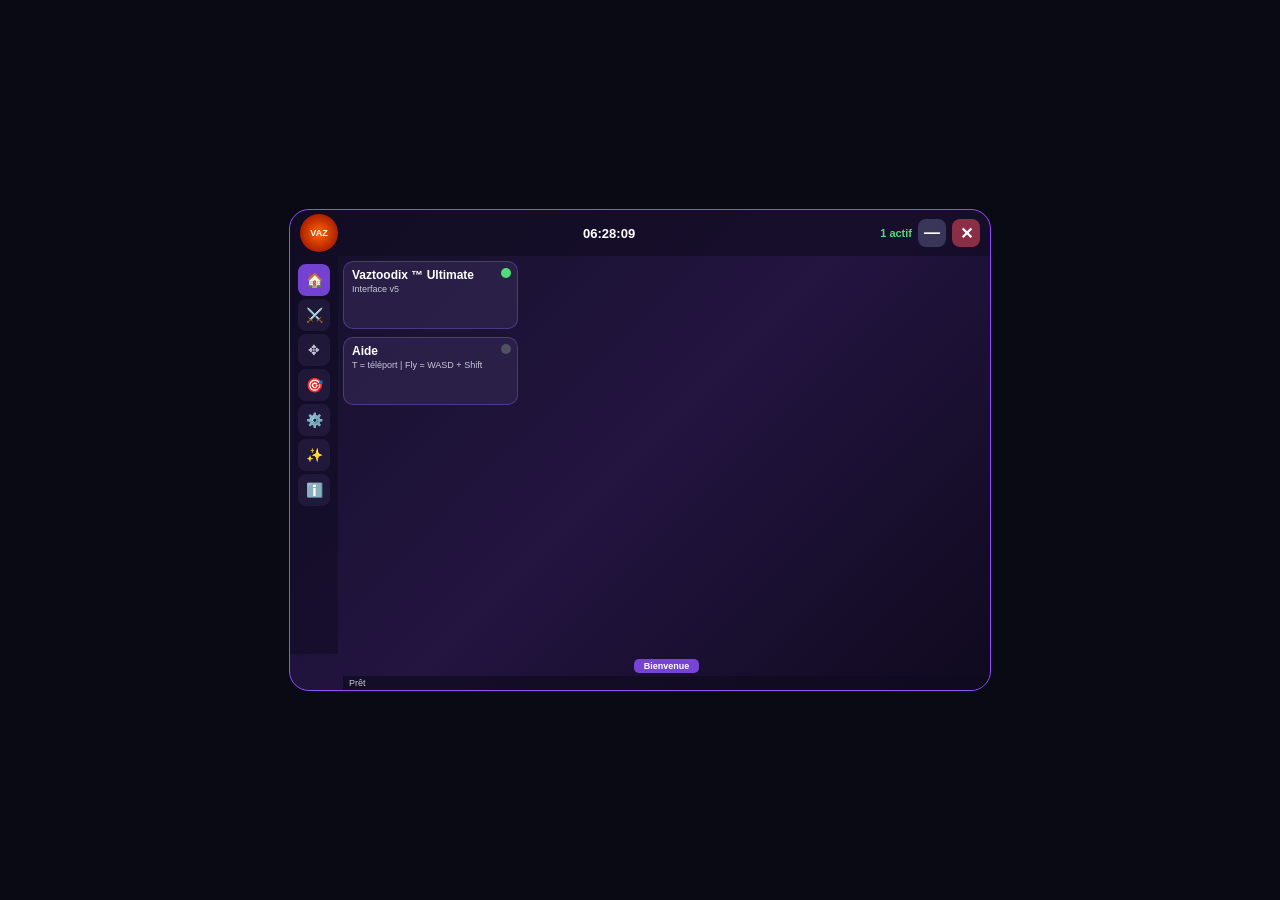
==== aperçus Interface script Vaztoodix.html @ 7dfd6f6d "Aperçus Interface Vaz Antonio.html" ====
<!DOCTYPE html>
<html>
<head>
<meta charset="UTF-8">
<title>Aperçu Vaztoodix UI v5</title>
<style>
  body { background: #0a0a15; font-family: 'Segoe UI', sans-serif; display: flex; justify-content: center; align-items: center; min-height: 100vh; margin: 0; }
  .window { width: 700px; height: 480px; background: linear-gradient(135deg, #14102a, #231440, #0f0a1e); border-radius: 20px; border: 1.5px solid #8c50ff; position: relative; overflow: hidden; }
  .topbar { height: 46px; background: rgba(15,10,30,0.6); border-radius: 20px 20px 0 0; display: flex; align-items: center; padding: 0 10px; }
  .logo { width: 38px; height: 38px; background: radial-gradient(circle, #ff6600, #8b0000); border-radius: 50%; display: flex; align-items: center; justify-content: center; color: white; font-weight: bold; font-size: 9px; }
  .clock { flex: 1; text-align: center; color: white; font-weight: bold; font-size: 13px; }
  .counter { color: #50dc78; font-size: 11px; font-weight: bold; }
  .btn { width: 28px; height: 28px; border-radius: 8px; display: flex; align-items: center; justify-content: center; color: white; font-weight: bold; margin-left: 6px; cursor: pointer; }
  .btn-min { background: rgba(80,80,120,0.6); }
  .btn-close { background: rgba(255,80,100,0.5); }
  .body { display: flex; height: 398px; }
  .sidebar { width: 48px; background: rgba(15,10,30,0.5); display: flex; flex-direction: column; align-items: center; padding-top: 8px; gap: 3px; }
  .sidebar-btn { width: 32px; height: 32px; background: rgba(45,35,75,0.5); border-radius: 8px; display: flex; align-items: center; justify-content: center; color: #c8c8dc; font-size: 14px; cursor: pointer; }
  .sidebar-btn:hover, .sidebar-btn.active { background: rgba(140,80,255,0.8); color: white; }
  .content-wrapper { flex: 1; overflow-x: auto; overflow-y: hidden; padding: 5px; scrollbar-width: thin; }
  .content-wrapper::-webkit-scrollbar { height: 6px; }
  .content-wrapper::-webkit-scrollbar-thumb { background: #8c50ff; border-radius: 3px; }
  .content { display: grid; grid-template-rows: repeat(3, 68px); grid-auto-flow: column; grid-auto-columns: 175px; gap: 8px; height: 100%; }
  .card { background: rgba(45,35,75,0.85); border-radius: 10px; border: 1px solid rgba(100,70,180,0.6); padding: 6px 8px; position: relative; box-sizing: border-box; height: 68px; }
  .card-title { color: white; font-weight: bold; font-size: 12px; margin: 0; overflow: hidden; text-overflow: ellipsis; white-space: nowrap; }
  .card-desc { color: #c8c8dc; font-size: 9px; margin: 2px 0 0 0; overflow: hidden; }
  .dot { position: absolute; top: 6px; right: 6px; width: 10px; height: 10px; border-radius: 50%; background: #505064; }
  .dot.on { background: #50dc78; }
  .slider { position: absolute; bottom: 6px; left: 8px; right: 8px; height: 6px; background: rgba(15,10,30,0.8); border-radius: 3px; }
  .slider-fill { height: 100%; background: #8c50ff; border-radius: 3px; width: 50%; }
  .slider-knob { position: absolute; top: -3px; width: 12px; height: 12px; background: white; border-radius: 50%; left: 50%; transform: translateX(-50%); }
  .bottom { position: absolute; bottom: 14px; left: 53px; right: 0; height: 20px; display: flex; align-items: center; justify-content: center; gap: 4px; }
  .tab { background: rgba(45,35,75,0.6); color: white; padding: 2px 10px; border-radius: 5px; font-size: 9px; font-weight: bold; cursor: pointer; }
  .tab.active { background: rgba(140,80,255,0.8); }
  .status { position: absolute; bottom: 0; left: 53px; right: 0; height: 14px; background: rgba(15,10,30,0.7); color: #c8c8dc; font-size: 9px; display: flex; align-items: center; padding-left: 6px; }
</style>
</head>
<body>
<div class="window">
  <div class="topbar">
    <div class="logo">VAZ</div>
    <div class="clock" id="clock">--:--:--</div>
    <div class="counter" id="counter">0 actif</div>
    <div class="btn btn-min">—</div>
    <div class="btn btn-close">✕</div>
  </div>
  <div class="body">
    <div class="sidebar">
      <div class="sidebar-btn active" onclick="showCat('home', this)">🏠</div>
      <div class="sidebar-btn" onclick="showCat('sword', this)">⚔️</div>
      <div class="sidebar-btn" onclick="showCat('move', this)">✥</div>
      <div class="sidebar-btn" onclick="showCat('crosshair', this)">🎯</div>
      <div class="sidebar-btn" onclick="showCat('settings', this)">⚙️</div>
      <div class="sidebar-btn" onclick="showCat('sparkles', this)">✨</div>
      <div class="sidebar-btn" onclick="showCat('info', this)">ℹ️</div>
    </div>
    <div class="content-wrapper">
      <div class="content" id="content"></div>
    </div>
  </div>
  <div class="bottom" id="tabs"></div>
  <div class="status" id="status">Prêt</div>
</div>
<script>
  const categories = {
    home: { tabs: ["Bienvenue"], modules: { "Bienvenue": [
      ["Vaztoodix ™ Ultimate","Interface v5",true],
      ["Aide","T = téléport | Fly = WASD + Shift",false]
    ] } },
    sword: { tabs: ["Armes 1-hit"], modules: { "Armes 1-hit": [
      ["zizi Tranchant","Uppercut Sword",true],
      ["Micha Minivichi","Highlander Sword",true],
      ["Loucybel_Facher ★","Golem Hammer",true],
      ["istadyxx26 ★","Claymore + effets",true],
      ["Épées orbitales","6 épées Roblox",true]
    ] } },
    move: { tabs: ["Déplacements"], modules: { "Déplacements": [
      ["Vol (Fly)","WASD + Espace + Shift",false],
      ["Speed Boost","Vitesse 50",false],
      ["Jump Boost","Saut 100",false],
      ["Téléport (T)","À la souris",true],
      ["Noclip","Traverser les murs",false],
      ["Vitesse de marche","Slider",null, 16, 200, 16],
      ["Vitesse de vol","Slider",null, 50, 300, 50]
    ] } },
    crosshair: { tabs: ["Attaque", "Sin Dragon"], modules: {
      "Attaque": [
        ["Tuer tous","Élimine tout le monde",false],
        ["Aimbot","Exunys V3",false],
        ["Wallhack / ESP","Travers les murs",false],
        ["Clone","Clone qui attaque",false]
      ],
      "Sin Dragon": [
        ["Donner les armes","Touches G / C / F",false],
        ["Attaque 1 (G)","Clic gauche",false],
        ["Attaque 2 (C)","Clic gauche",false],
        ["Attaque 3 (F)","Clic gauche",false]
      ]
    } },
    settings: { tabs: ["Divers", "Paramètres"], modules: {
      "Divers": [
        ["Godmode","Santé infinie",false],
        ["Invisibilité","Transparent",false],
        ["Auto-click","Clic auto",false],
        ["Anti-AFK","Éviter le kick",false],
        ["Particules","Halo coloré",false]
      ],
      "Paramètres": [
        ["Notifications","Activer/désactiver",true],
        ["Taille : Moyenne","Petite/Moyenne/Grande",false],
        ["Thème : Violet","Violet/Bleu/Rouge",false],
        ["Sauvegarder position","Mémoriser la position",false],
        ["Recentrer l'interface","Remettre au centre",false]
      ]
    } },
    sparkles: { tabs: ["Effets"], modules: { "Effets": [
      ["Décal","Texture murs",false],
      ["Skybox c00lkidd","Ciel c00lkidd",false],
      ["Skybox c00lkidd sky","Version 158118263",false],
      ["Décal c00lkidd","Texture 158118263",false],
      ["Particules c00lkidd","Sur la tête",false],
      ["Son goofy ahh","Joue le son",false],
      ["Spooky Scary","Joue spooky",false],
      ["Play Theme","Musique thème",false],
      ["Particules Hacker","Hacker",false],
      ["Hint","Hint en haut",false],
      ["Hint 2","Hint 2",false],
      ["Message","Message 1",false],
      ["Message 2","Message 2",false],
      ["Kill All","Tue tous",false],
      ["Toadroast","Effet chaotique",false],
      ["Nachos","Effet chaotique",false],
      ["666","Rouge + 666",false],
      ["Shedletsky","Skybox + particules",false],
      ["Anonymous Sky","Ciel Anon",false],
      ["Fly Script c00l","Version c00lgui",false]
    ] } },
    info: { tabs: ["À propos"], modules: { "À propos": [
      ["Vaztoodix ™ v5","Antonio, Micha, Ismaël, DeepSeek",false]
    ] } }
  };

  let currentCat = "home";
  let currentTab = "Bienvenue";

  function showCat(cat, el) {
    currentCat = cat;
    currentTab = categories[cat].tabs[0];
    document.querySelectorAll('.sidebar-btn').forEach(b => b.classList.remove('active'));
    el.classList.add('active');
    renderTabs();
    renderModules();
  }

  function renderTabs() {
    const tabsDiv = document.getElementById('tabs');
    tabsDiv.innerHTML = '';
    categories[currentCat].tabs.forEach(tab => {
      const d = document.createElement('div');
      d.className = 'tab' + (tab === currentTab ? ' active' : '');
      d.textContent = tab;
      d.onclick = () => { currentTab = tab; renderTabs(); renderModules(); };
      tabsDiv.appendChild(d);
    });
  }

  function renderModules() {
    const content = document.getElementById('content');
    content.innerHTML = '';
    const mods = categories[currentCat].modules[currentTab] || [];
    mods.forEach(item => {
      const [name, desc, on, min, max, def] = item;
      const isSlider = (min !== undefined && max !== undefined);
      const card = document.createElement('div');
      card.className = 'card';
      if (isSlider) {
        const ratio = (def - min) / (max - min);
        card.innerHTML = `
          <p class="card-title">${name}</p>
          <p class="card-desc">Valeur : ${def}</p>
          <div class="slider"><div class="slider-fill" style="width: ${ratio*100}%"></div><div class="slider-knob" style="left: ${ratio*100}%"></div></div>
        `;
      } else {
        card.innerHTML = `
          <p class="card-title">${name}</p>
          <p class="card-desc">${desc}</p>
          <div class="dot${on?' on':''}"></div>
        `;
        card.onclick = () => {
          const dot = card.querySelector('.dot');
          if (dot) { dot.classList.toggle('on'); updateCounter(); }
        };
      }
      content.appendChild(card);
    });
    updateCounter();
  }

  function updateCounter() {
    const active = document.querySelectorAll('.dot.on').length;
    document.getElementById('counter').textContent = active + ' actif';
  }

  setInterval(() => {
    const d = new Date();
    document.getElementById('clock').textContent = d.toLocaleTimeString('fr-FR');
  }, 1000);

  renderTabs();
  renderModules();
</script>
</body>
</html>
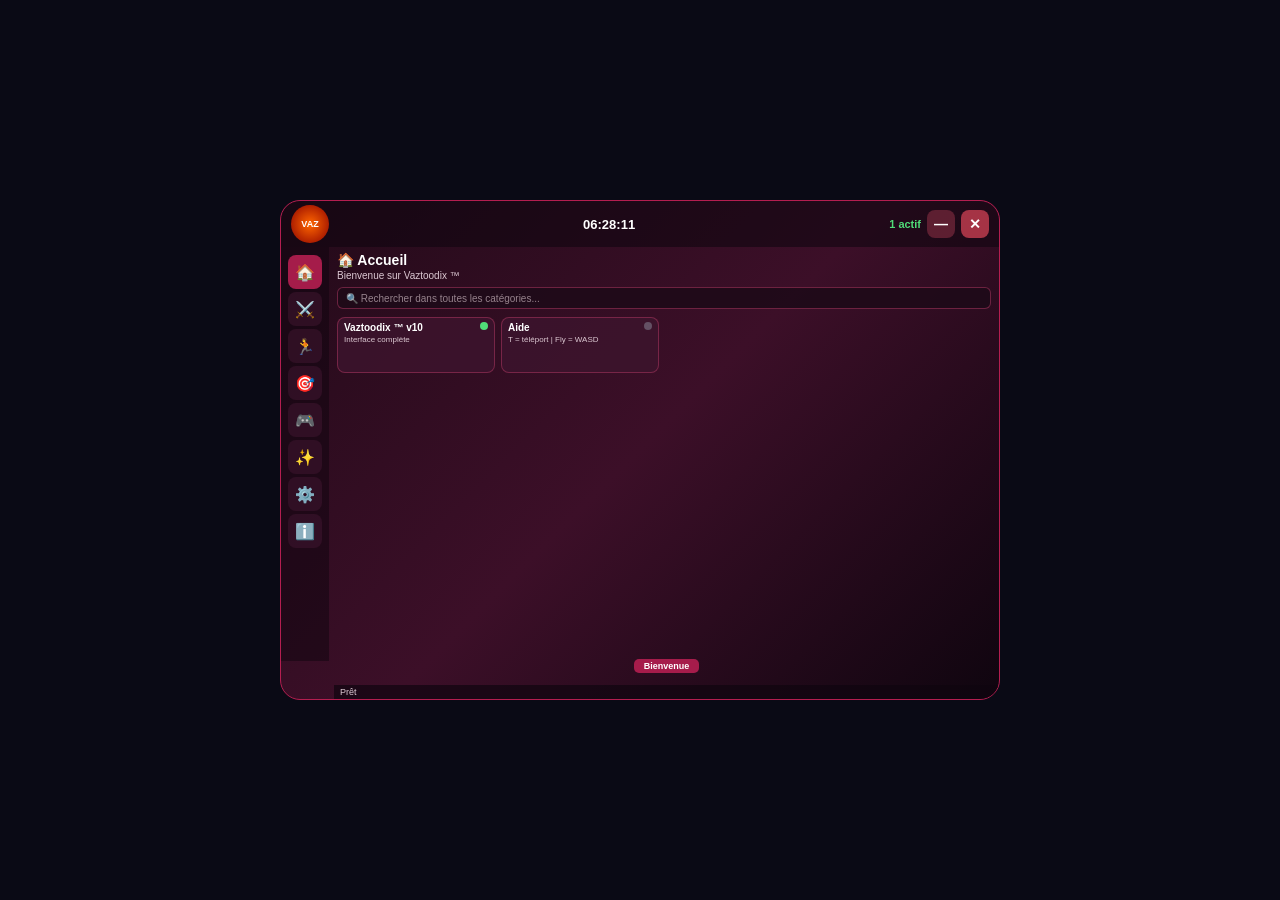
==== commit 4d8a1594: "aperçus Interface script Vaztoodix.html" ====
--- a/aperçus Interface script Vaztoodix.html
+++ b/aperçus Interface script Vaztoodix.html
@@ -1,38 +1,45 @@
 <!DOCTYPE html>
-<html>
+<html lang="fr">
 <head>
 <meta charset="UTF-8">
-<title>Aperçu Vaztoodix UI v5</title>
+<title>Aperçu Vaztoodix UI v10</title>
 <style>
+  * { box-sizing: border-box; }
   body { background: #0a0a15; font-family: 'Segoe UI', sans-serif; display: flex; justify-content: center; align-items: center; min-height: 100vh; margin: 0; }
-  .window { width: 700px; height: 480px; background: linear-gradient(135deg, #14102a, #231440, #0f0a1e); border-radius: 20px; border: 1.5px solid #8c50ff; position: relative; overflow: hidden; }
-  .topbar { height: 46px; background: rgba(15,10,30,0.6); border-radius: 20px 20px 0 0; display: flex; align-items: center; padding: 0 10px; }
+  .window { width: 720px; height: 500px; background: linear-gradient(135deg, #230a19, #3c0f28, #0f050f); border-radius: 20px; border: 1.5px solid #b41e50; position: relative; overflow: hidden; }
+  .topbar { height: 46px; background: rgba(15,5,15,0.6); border-radius: 20px 20px 0 0; display: flex; align-items: center; padding: 0 10px; }
   .logo { width: 38px; height: 38px; background: radial-gradient(circle, #ff6600, #8b0000); border-radius: 50%; display: flex; align-items: center; justify-content: center; color: white; font-weight: bold; font-size: 9px; }
   .clock { flex: 1; text-align: center; color: white; font-weight: bold; font-size: 13px; }
   .counter { color: #50dc78; font-size: 11px; font-weight: bold; }
-  .btn { width: 28px; height: 28px; border-radius: 8px; display: flex; align-items: center; justify-content: center; color: white; font-weight: bold; margin-left: 6px; cursor: pointer; }
-  .btn-min { background: rgba(80,80,120,0.6); }
-  .btn-close { background: rgba(255,80,100,0.5); }
-  .body { display: flex; height: 398px; }
-  .sidebar { width: 48px; background: rgba(15,10,30,0.5); display: flex; flex-direction: column; align-items: center; padding-top: 8px; gap: 3px; }
-  .sidebar-btn { width: 32px; height: 32px; background: rgba(45,35,75,0.5); border-radius: 8px; display: flex; align-items: center; justify-content: center; color: #c8c8dc; font-size: 14px; cursor: pointer; }
-  .sidebar-btn:hover, .sidebar-btn.active { background: rgba(140,80,255,0.8); color: white; }
-  .content-wrapper { flex: 1; overflow-x: auto; overflow-y: hidden; padding: 5px; scrollbar-width: thin; }
-  .content-wrapper::-webkit-scrollbar { height: 6px; }
-  .content-wrapper::-webkit-scrollbar-thumb { background: #8c50ff; border-radius: 3px; }
-  .content { display: grid; grid-template-rows: repeat(3, 68px); grid-auto-flow: column; grid-auto-columns: 175px; gap: 8px; height: 100%; }
-  .card { background: rgba(45,35,75,0.85); border-radius: 10px; border: 1px solid rgba(100,70,180,0.6); padding: 6px 8px; position: relative; box-sizing: border-box; height: 68px; }
-  .card-title { color: white; font-weight: bold; font-size: 12px; margin: 0; overflow: hidden; text-overflow: ellipsis; white-space: nowrap; }
-  .card-desc { color: #c8c8dc; font-size: 9px; margin: 2px 0 0 0; overflow: hidden; }
-  .dot { position: absolute; top: 6px; right: 6px; width: 10px; height: 10px; border-radius: 50%; background: #505064; }
+  .btn { width: 28px; height: 28px; border-radius: 8px; display: flex; align-items: center; justify-content: center; color: white; font-weight: bold; margin-left: 6px; cursor: pointer; font-size: 14px; }
+  .btn-min { background: rgba(120,40,60,0.7); }
+  .btn-close { background: rgba(255,80,100,0.6); }
+  .body { display: flex; height: 414px; }
+  .sidebar { width: 48px; background: rgba(15,5,15,0.5); display: flex; flex-direction: column; align-items: center; padding-top: 8px; gap: 3px; }
+  .sidebar-btn { width: 34px; height: 34px; background: rgba(60,20,45,0.6); border-radius: 8px; display: flex; align-items: center; justify-content: center; font-size: 16px; cursor: pointer; transition: 0.15s; }
+  .sidebar-btn:hover { background: rgba(180,30,80,0.9); }
+  .sidebar-btn.active { background: rgba(180,30,80,0.9); }
+  .content-area { flex: 1; padding: 5px 8px; position: relative; }
+  .cat-header { margin-bottom: 4px; }
+  .cat-title { color: white; font-weight: bold; font-size: 14px; }
+  .cat-desc { color: #dcc8d2; font-size: 10px; margin-top: 2px; }
+  .search-bar { width: 100%; height: 22px; background: rgba(30,10,25,0.9); border: 1px solid rgba(160,50,90,0.6); border-radius: 6px; padding: 0 8px; color: white; font-size: 10px; outline: none; margin-top: 6px; }
+  .search-bar::placeholder { color: #96828c; }
+  .content-wrapper { margin-top: 8px; height: 300px; overflow-y: auto; padding-right: 4px; }
+  .content-wrapper::-webkit-scrollbar { width: 6px; }
+  .content-wrapper::-webkit-scrollbar-thumb { background: #b41e50; border-radius: 3px; }
+  .content { display: grid; grid-template-columns: repeat(4, 1fr); gap: 6px; align-content: start; }
+  .card { height: 56px; background: rgba(60,20,45,0.85); border-radius: 8px; border: 1px solid rgba(160,50,90,0.6); padding: 4px 6px; position: relative; cursor: pointer; }
+  .card.green { border: 3px solid #00ff00; }
+  .card-title { color: white; font-weight: bold; font-size: 10px; margin: 0; overflow: hidden; text-overflow: ellipsis; white-space: nowrap; }
+  .card-desc { color: #dcc8d2; font-size: 8px; margin: 2px 0 0 0; overflow: hidden; }
+  .card-tag { color: #ff9666; font-size: 8px; margin: 1px 0 0 0; }
+  .dot { position: absolute; top: 4px; right: 6px; width: 8px; height: 8px; border-radius: 50%; background: #645064; }
   .dot.on { background: #50dc78; }
-  .slider { position: absolute; bottom: 6px; left: 8px; right: 8px; height: 6px; background: rgba(15,10,30,0.8); border-radius: 3px; }
-  .slider-fill { height: 100%; background: #8c50ff; border-radius: 3px; width: 50%; }
-  .slider-knob { position: absolute; top: -3px; width: 12px; height: 12px; background: white; border-radius: 50%; left: 50%; transform: translateX(-50%); }
-  .bottom { position: absolute; bottom: 14px; left: 53px; right: 0; height: 20px; display: flex; align-items: center; justify-content: center; gap: 4px; }
-  .tab { background: rgba(45,35,75,0.6); color: white; padding: 2px 10px; border-radius: 5px; font-size: 9px; font-weight: bold; cursor: pointer; }
-  .tab.active { background: rgba(140,80,255,0.8); }
-  .status { position: absolute; bottom: 0; left: 53px; right: 0; height: 14px; background: rgba(15,10,30,0.7); color: #c8c8dc; font-size: 9px; display: flex; align-items: center; padding-left: 6px; }
+  .bottom { position: absolute; bottom: 23px; left: 53px; right: 0; height: 20px; display: flex; align-items: center; justify-content: center; gap: 4px; }
+  .tab { background: rgba(60,20,45,0.6); color: white; padding: 2px 10px; border-radius: 5px; font-size: 9px; font-weight: bold; cursor: pointer; }
+  .tab.active { background: rgba(180,30,80,0.9); }
+  .status { position: absolute; bottom: 0; left: 53px; right: 0; height: 14px; background: rgba(15,5,15,0.7); color: #dcc8d2; font-size: 9px; display: flex; align-items: center; padding-left: 6px; }
 </style>
 </head>
 <body>
@@ -48,14 +55,22 @@
     <div class="sidebar">
       <div class="sidebar-btn active" onclick="showCat('home', this)">🏠</div>
       <div class="sidebar-btn" onclick="showCat('sword', this)">⚔️</div>
-      <div class="sidebar-btn" onclick="showCat('move', this)">✥</div>
+      <div class="sidebar-btn" onclick="showCat('move', this)">🏃</div>
       <div class="sidebar-btn" onclick="showCat('crosshair', this)">🎯</div>
+      <div class="sidebar-btn" onclick="showCat('divers', this)">🎮</div>
+      <div class="sidebar-btn" onclick="showCat('sparkles', this)">✨</div>
       <div class="sidebar-btn" onclick="showCat('settings', this)">⚙️</div>
-      <div class="sidebar-btn" onclick="showCat('sparkles', this)">✨</div>
       <div class="sidebar-btn" onclick="showCat('info', this)">ℹ️</div>
     </div>
-    <div class="content-wrapper">
-      <div class="content" id="content"></div>
+    <div class="content-area">
+      <div class="cat-header">
+        <div class="cat-title" id="catTitle">🏠 Accueil</div>
+        <div class="cat-desc" id="catDesc">Bienvenue sur Vaztoodix ™</div>
+        <input class="search-bar" id="searchBox" placeholder="🔍 Rechercher dans toutes les catégories..." oninput="renderModules()">
+      </div>
+      <div class="content-wrapper">
+        <div class="content" id="content"></div>
+      </div>
     </div>
   </div>
   <div class="bottom" id="tabs"></div>
@@ -63,80 +78,84 @@
 </div>
 <script>
   const categories = {
-    home: { tabs: ["Bienvenue"], modules: { "Bienvenue": [
-      ["Vaztoodix ™ Ultimate","Interface v5",true],
-      ["Aide","T = téléport | Fly = WASD + Shift",false]
-    ] } },
-    sword: { tabs: ["Armes 1-hit"], modules: { "Armes 1-hit": [
-      ["zizi Tranchant","Uppercut Sword",true],
-      ["Micha Minivichi","Highlander Sword",true],
-      ["Loucybel_Facher ★","Golem Hammer",true],
-      ["istadyxx26 ★","Claymore + effets",true],
-      ["Épées orbitales","6 épées Roblox",true]
-    ] } },
-    move: { tabs: ["Déplacements"], modules: { "Déplacements": [
+    home: { title: "🏠 Accueil", desc: "Bienvenue sur Vaztoodix ™", tabs: { "Bienvenue": [
+      ["Vaztoodix ™ v10","Interface complète",true],
+      ["Aide","T = téléport | Fly = WASD",false]
+    ] } },
+    sword: { title: "⚔️ Armes", desc: "Armes 1-hit et épées", tabs: { "Armes 1-hit": [
+      ["zizi Tranchant","Mesh Gigas",true],
+      ["Micha Minivichi","Mesh Gigas",true],
+      ["Loucybel_Facher ★","Mesh Gigas",true],
+      ["istadyxx26 ★","Mesh Gigas",true],
+      ["Épées orbitales","Mesh 13186744598",true]
+    ] } },
+    move: { title: "🏃 Mouvement", desc: "Fly, Speed, Jump, Noclip", tabs: { "Déplacements": [
       ["Vol (Fly)","WASD + Espace + Shift",false],
       ["Speed Boost","Vitesse 50",false],
       ["Jump Boost","Saut 100",false],
       ["Téléport (T)","À la souris",true],
       ["Noclip","Traverser les murs",false],
-      ["Vitesse de marche","Slider",null, 16, 200, 16],
-      ["Vitesse de vol","Slider",null, 50, 300, 50]
-    ] } },
-    crosshair: { tabs: ["Attaque", "Sin Dragon"], modules: {
+      ["Vitesse de marche","Slider",null,"slider"],
+      ["Vitesse de vol","Slider",null,"slider"]
+    ] } },
+    crosshair: { title: "🎯 Combat / PvP", desc: "Aimbot, ESP, Kill All", tabs: {
       "Attaque": [
         ["Tuer tous","Élimine tout le monde",false],
         ["Aimbot","Exunys V3",false],
-        ["Wallhack / ESP","Travers les murs",false],
-        ["Clone","Clone qui attaque",false]
+        ["Wallhack / ESP","Voir à travers les murs",false],
+        ["Clone","Clone qui suit et attaque",false],
+        ["Freeze All","Geler tout le monde",false],
+        ["Unfreeze All","Dégeler tout le monde",false],
+        ["Ragdoll All","Ragdoll tout le monde",false]
       ],
       "Sin Dragon": [
-        ["Donner les armes","Touches G / C / F",false],
+        ["Donner les armes Sin Dragon","Touche G, C ou F",false],
         ["Attaque 1 (G)","Clic gauche",false],
         ["Attaque 2 (C)","Clic gauche",false],
         ["Attaque 3 (F)","Clic gauche",false]
       ]
     } },
-    settings: { tabs: ["Divers", "Paramètres"], modules: {
-      "Divers": [
-        ["Godmode","Santé infinie",false],
-        ["Invisibilité","Transparent",false],
-        ["Auto-click","Clic auto",false],
-        ["Anti-AFK","Éviter le kick",false],
-        ["Particules","Halo coloré",false]
-      ],
-      "Paramètres": [
-        ["Notifications","Activer/désactiver",true],
-        ["Taille : Moyenne","Petite/Moyenne/Grande",false],
-        ["Thème : Violet","Violet/Bleu/Rouge",false],
-        ["Sauvegarder position","Mémoriser la position",false],
-        ["Recentrer l'interface","Remettre au centre",false]
-      ]
-    } },
-    sparkles: { tabs: ["Effets"], modules: { "Effets": [
+    divers: { title: "🎮 Divers", desc: "Godmode, Invisible, Gravité", tabs: { "Divers": [
+      ["Godmode","Santé infinie",false],
+      ["Invisibilité","Transparent",false],
+      ["Auto-click","Clic auto",false],
+      ["Anti-AFK","Éviter le kick",false],
+      ["Particules","Halo coloré",false],
+      ["Gravité","Slider",null,"slider"]
+    ] } },
+    sparkles: { title: "✨ Effets", desc: "20 effets c00lgui", tabs: { "Effets": [
       ["Décal","Texture murs",false],
       ["Skybox c00lkidd","Ciel c00lkidd",false],
-      ["Skybox c00lkidd sky","Version 158118263",false],
-      ["Décal c00lkidd","Texture 158118263",false],
-      ["Particules c00lkidd","Sur la tête",false],
+      ["Skybox c00lkidd sky","158118263",false],
+      ["Décal c00lkidd","158118263",false],
+      ["Particules c00lkidd","Tête",false],
       ["Son goofy ahh","Joue le son",false],
       ["Spooky Scary","Joue spooky",false],
       ["Play Theme","Musique thème",false],
       ["Particules Hacker","Hacker",false],
-      ["Hint","Hint en haut",false],
-      ["Hint 2","Hint 2",false],
+      ["Hint","En haut",false],
+      ["Hint 2","En haut",false],
       ["Message","Message 1",false],
       ["Message 2","Message 2",false],
       ["Kill All","Tue tous",false],
-      ["Toadroast","Effet chaotique",false],
-      ["Nachos","Effet chaotique",false],
-      ["666","Rouge + 666",false],
-      ["Shedletsky","Skybox + particules",false],
-      ["Anonymous Sky","Ciel Anon",false],
-      ["Fly Script c00l","Version c00lgui",false]
-    ] } },
-    info: { tabs: ["À propos"], modules: { "À propos": [
-      ["Vaztoodix ™ v5","Antonio, Micha, Ismaël, DeepSeek",false]
+      ["Toadroast","Chaotique",false],
+      ["Nachos","Chaotique",false],
+      ["666","Rouge",false],
+      ["Shedletsky","Skybox",false],
+      ["Anonymous Sky","Ciel",false],
+      ["Fly Script c00l","Fly",false]
+    ] } },
+    settings: { title: "⚙️ Paramètres", desc: "Taille, Fond, Notifications", tabs: { "Paramètres": [
+      ["Notifications ON/OFF","Activer les pop-ups",true],
+      ["Taille : Petite","Réduire (75%)",false],
+      ["Taille : Moyenne","Taille normale",false],
+      ["Taille : Grande","Agrandir (125%)",false],
+      ["Fond : Dégradé rouge","Style 1",false],
+      ["Fond : Transparent","Style 2",false],
+      ["Recentrer l'interface","Remettre au centre",false]
+    ] } },
+    info: { title: "ℹ️ Crédits", desc: "Antonio, Micha, Ismaël, DeepSeek", tabs: { "À propos": [
+      ["Vaztoodix ™ v10","Antonio, Micha, Ismaël, DeepSeek",false]
     ] } }
   };
 
@@ -145,9 +164,11 @@
 
   function showCat(cat, el) {
     currentCat = cat;
-    currentTab = categories[cat].tabs[0];
+    currentTab = Object.keys(categories[cat].tabs)[0];
     document.querySelectorAll('.sidebar-btn').forEach(b => b.classList.remove('active'));
     el.classList.add('active');
+    document.getElementById('catTitle').textContent = categories[cat].title;
+    document.getElementById('catDesc').textContent = categories[cat].desc;
     renderTabs();
     renderModules();
   }
@@ -155,11 +176,17 @@
   function renderTabs() {
     const tabsDiv = document.getElementById('tabs');
     tabsDiv.innerHTML = '';
-    categories[currentCat].tabs.forEach(tab => {
+    Object.keys(categories[currentCat].tabs).forEach(tab => {
       const d = document.createElement('div');
       d.className = 'tab' + (tab === currentTab ? ' active' : '');
       d.textContent = tab;
-      d.onclick = () => { currentTab = tab; renderTabs(); renderModules(); };
+      d.onclick = () => {
+        currentTab = tab;
+        document.getElementById('catTitle').textContent = categories[currentCat].title;
+        document.getElementById('catDesc').textContent = categories[currentCat].desc;
+        renderTabs();
+        renderModules();
+      };
       tabsDiv.appendChild(d);
     });
   }
@@ -167,24 +194,57 @@
   function renderModules() {
     const content = document.getElementById('content');
     content.innerHTML = '';
-    const mods = categories[currentCat].modules[currentTab] || [];
-    mods.forEach(item => {
-      const [name, desc, on, min, max, def] = item;
-      const isSlider = (min !== undefined && max !== undefined);
+    const search = document.getElementById('searchBox').value.toLowerCase();
+
+    let modules = [];
+    let isSearching = search !== '';
+
+    if (isSearching) {
+      document.getElementById('catTitle').textContent = "🔍 Résultats de recherche";
+      document.getElementById('catDesc').textContent = "Recherche dans toutes les catégories";
+      for (const catName in categories) {
+        for (const tabName in categories[catName].tabs) {
+          categories[catName].tabs[tabName].forEach(m => {
+            const name = m[0].toLowerCase();
+            const desc = (m[1] || "").toLowerCase();
+            if (name.includes(search) || desc.includes(search)) {
+              modules.push({ name: m[0], desc: m[1], on: m[2], type: m[3], cat: catName, tab: tabName });
+            }
+          });
+        }
+      }
+    } else {
+      const tabData = categories[currentCat].tabs[currentTab] || [];
+      tabData.forEach(m => {
+        modules.push({ name: m[0], desc: m[1], on: m[2], type: m[3], cat: currentCat, tab: currentTab });
+      });
+    }
+
+    modules.forEach(m => {
       const card = document.createElement('div');
-      card.className = 'card';
-      if (isSlider) {
-        const ratio = (def - min) / (max - min);
+      const isGreen = (m.cat === 'sparkles') || (m.tab === 'Sin Dragon');
+      card.className = 'card' + (isGreen ? ' green' : '');
+
+      let titleText = m.name;
+      let tagText = '';
+      if (isSearching) {
+        tagText = `<p class="card-tag">[${m.cat}]</p>`;
+      }
+
+      if (m.type === 'slider') {
         card.innerHTML = `
-          <p class="card-title">${name}</p>
-          <p class="card-desc">Valeur : ${def}</p>
-          <div class="slider"><div class="slider-fill" style="width: ${ratio*100}%"></div><div class="slider-knob" style="left: ${ratio*100}%"></div></div>
+          <p class="card-title">${titleText}</p>
+          ${tagText}
+          <div style="position:absolute;bottom:6px;left:6px;right:6px;height:5px;background:rgba(15,5,15,0.8);border-radius:3px;">
+            <div style="width:50%;height:100%;background:#b41e50;border-radius:3px;"></div>
+          </div>
         `;
       } else {
         card.innerHTML = `
-          <p class="card-title">${name}</p>
-          <p class="card-desc">${desc}</p>
-          <div class="dot${on?' on':''}"></div>
+          <p class="card-title">${titleText}</p>
+          <p class="card-desc">${m.desc || ''}</p>
+          ${tagText}
+          <div class="dot${m.on ? ' on' : ''}"></div>
         `;
         card.onclick = () => {
           const dot = card.querySelector('.dot');
@@ -210,4 +270,4 @@
   renderModules();
 </script>
 </body>
-</html>+</html>
